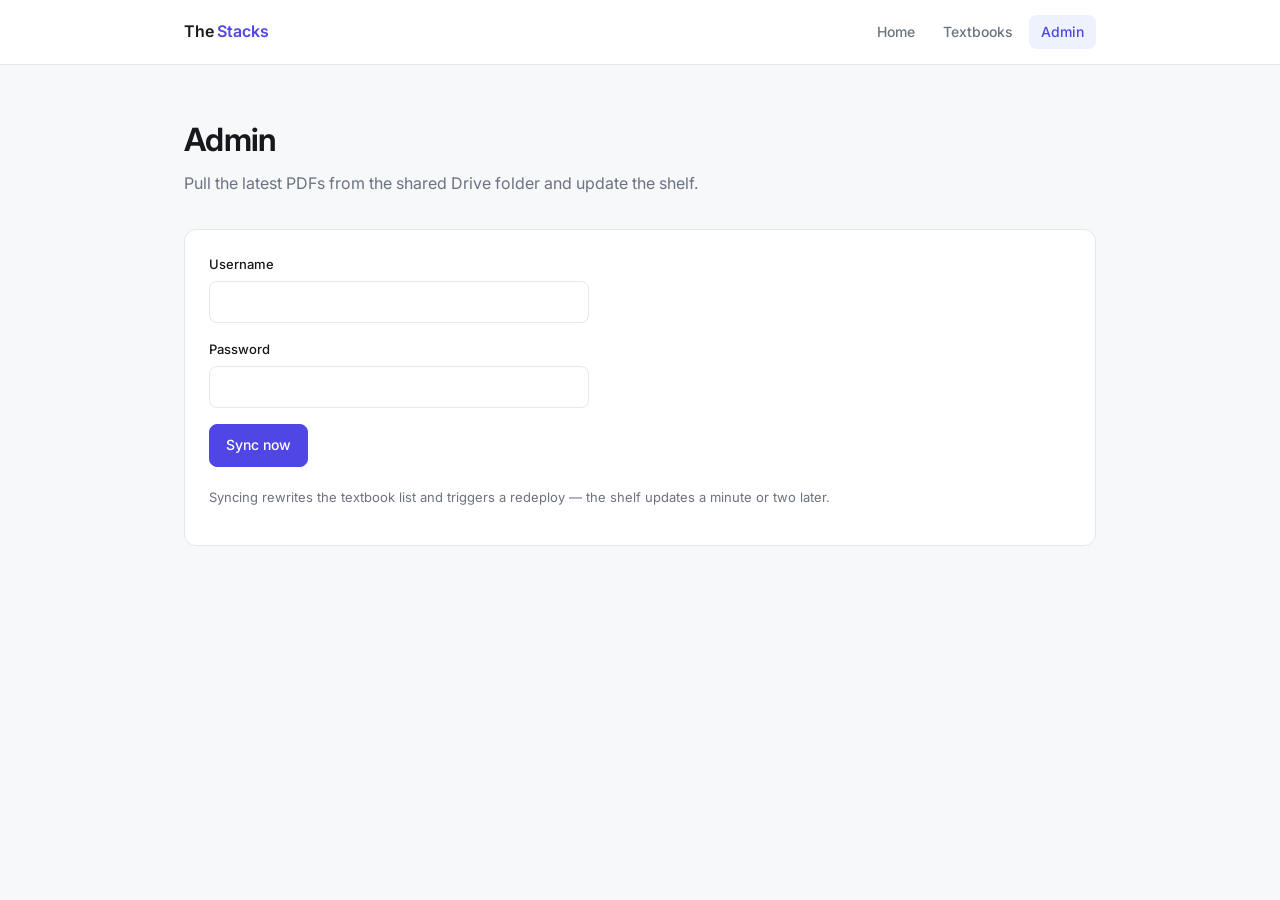
==== admin.html @ 24a78533 "Changes Co-authored-by: ThatAerospaceandTechGuy <285228385+ThatAerospaceandTechGuy@users.noreply.git" ====
<!doctype html>
<html lang="en">
<head>
<meta charset="utf-8" />
<meta name="viewport" content="width=device-width, initial-scale=1" />
<meta name="robots" content="noindex, nofollow" />
<title>Admin — The Stacks</title>
<meta name="description" content="Admin tools for The Stacks: sync the textbook list with the shared Drive folder." />
<meta property="og:title" content="Admin — The Stacks" />
<meta property="og:description" content="Sync the textbook list with the shared Drive folder." />
<meta property="og:type" content="website" />
<meta name="twitter:card" content="summary" />
<link rel="preconnect" href="https://fonts.googleapis.com" />
<link rel="preconnect" href="https://fonts.gstatic.com" crossorigin />
<link href="https://fonts.googleapis.com/css2?family=Inter:wght@400;500;600;650&display=swap" rel="stylesheet" />
<link rel="stylesheet" href="style.css" />
</head>
<body>
<header class="site-header">
  <div class="wrap">
    <a class="brand" href="index.html">The <span>Stacks</span></a>
    <nav class="nav" aria-label="Main">
      <a href="index.html">Home</a>
      <a href="textbooks.html">Textbooks</a>
      <a href="admin.html" aria-current="page">Admin</a>
    </nav>
  </div>
</header>

<main>
  <div class="wrap">
    <div class="page-head">
      <h1>Admin</h1>
      <p class="lead">Pull the latest PDFs from the shared Drive folder and update the shelf.</p>
    </div>

    <div class="card">
      <form class="form" id="form" autocomplete="off">
        <div class="field">
          <label for="user">Username</label>
          <input id="user" name="user" type="text" required />
        </div>
        <div class="field">
          <label for="pass">Password</label>
          <input id="pass" name="pass" type="password" required />
        </div>
        <button class="btn" id="submit" type="submit">Sync now</button>
      </form>
      <div class="status" id="status" role="status" aria-live="polite" hidden></div>
      <p class="note" style="margin-top:20px">
        Syncing rewrites the textbook list and triggers a redeploy — the shelf updates a minute or two later.
      </p>
    </div>
  </div>
</main>

<script>
  const form = document.getElementById("form");
  const btn = document.getElementById("submit");
  const statusEl = document.getElementById("status");

  function setStatus(kind, text) {
    statusEl.hidden = false;
    statusEl.className = "status " + kind;
    statusEl.textContent = text;
  }

  form.addEventListener("submit", async (e) => {
    e.preventDefault();
    btn.disabled = true;
    btn.textContent = "Syncing…";
    setStatus("info", "Talking to Drive and updating the list…");

    try {
      const res = await fetch("/api/sync", {
        method: "POST",
        headers: { "Content-Type": "application/json" },
        body: JSON.stringify({
          user: document.getElementById("user").value,
          pass: document.getElementById("pass").value,
        }),
      });

      let data = {};
      try { data = await res.json(); } catch (_) {}

      if (res.status === 401) {
        setStatus("err", "Wrong username or password.");
      } else if (!res.ok) {
        setStatus("err", data.message || `Sync failed (${res.status}).`);
      } else {
        const count = data.count ?? 0;
        setStatus("ok", `Synced ${count} book${count === 1 ? "" : "s"}. The shelf will update once the site redeploys.`);
        document.getElementById("pass").value = "";
      }
    } catch (_) {
      setStatus("err", "Couldn't reach the sync service. Check your connection and try again.");
    } finally {
      btn.disabled = false;
      btn.textContent = "Sync now";
    }
  });
</script>
</body>
</html>
---- style.css ----
:root {
  --accent: #4f46e5;
  --accent-dark: #4338ca;
  --accent-soft: #eef2ff;
  --bg: #f7f8fa;
  --surface: #ffffff;
  --text: #16181d;
  --muted: #6b7280;
  --border: #e6e8ec;
  --radius: 12px;
}

* { box-sizing: border-box; }

html, body {
  margin: 0;
  padding: 0;
}

body {
  font-family: "Inter", system-ui, -apple-system, "Segoe UI", sans-serif;
  background: var(--bg);
  color: var(--text);
  font-size: 15px;
  line-height: 1.6;
  -webkit-font-smoothing: antialiased;
}

.wrap {
  max-width: 960px;
  margin: 0 auto;
  padding: 0 24px;
}

/* Header */
.site-header {
  background: var(--surface);
  border-bottom: 1px solid var(--border);
}

.site-header .wrap {
  display: flex;
  align-items: center;
  justify-content: space-between;
  gap: 24px;
  height: 64px;
}

.brand {
  font-weight: 600;
  font-size: 16px;
  letter-spacing: -0.01em;
  color: var(--text);
  text-decoration: none;
}

.brand span {
  color: var(--accent);
}

.nav {
  display: flex;
  gap: 4px;
}

.nav a {
  color: var(--muted);
  text-decoration: none;
  font-size: 14px;
  font-weight: 500;
  padding: 6px 12px;
  border-radius: 8px;
}

.nav a:hover {
  color: var(--text);
  background: #f1f2f5;
}

.nav a[aria-current="page"] {
  color: var(--accent);
  background: var(--accent-soft);
}

/* Layout */
main {
  padding: 56px 0 96px;
}

h1 {
  font-size: 32px;
  line-height: 1.2;
  letter-spacing: -0.02em;
  margin: 0 0 12px;
  font-weight: 650;
}

h2 {
  font-size: 18px;
  margin: 0 0 8px;
  font-weight: 600;
}

.lead {
  color: var(--muted);
  font-size: 16px;
  max-width: 56ch;
  margin: 0 0 28px;
}

.page-head {
  margin-bottom: 32px;
}

/* Card */
.card {
  background: var(--surface);
  border: 1px solid var(--border);
  border-radius: var(--radius);
  padding: 24px;
}

.card + .card { margin-top: 16px; }

.card-grid {
  display: grid;
  grid-template-columns: repeat(auto-fit, minmax(220px, 1fr));
  gap: 16px;
  margin-top: 40px;
}

.card-grid p {
  margin: 0;
  color: var(--muted);
  font-size: 14px;
}

/* Buttons */
.btn {
  display: inline-flex;
  align-items: center;
  gap: 8px;
  background: var(--accent);
  color: #fff;
  border: 1px solid var(--accent);
  border-radius: 8px;
  padding: 9px 16px;
  font: inherit;
  font-size: 14px;
  font-weight: 500;
  cursor: pointer;
  text-decoration: none;
}

.btn:hover { background: var(--accent-dark); border-color: var(--accent-dark); }

.btn:disabled { opacity: .6; cursor: default; }

.btn-ghost {
  background: transparent;
  color: var(--accent);
  border-color: var(--border);
  padding: 6px 12px;
  font-size: 13px;
}

.btn-ghost:hover { background: var(--accent-soft); border-color: var(--accent-soft); }

/* Table */
.table-card {
  background: var(--surface);
  border: 1px solid var(--border);
  border-radius: var(--radius);
  overflow: hidden;
}

table {
  width: 100%;
  border-collapse: collapse;
}

th, td {
  text-align: left;
  padding: 14px 20px;
  border-bottom: 1px solid var(--border);
  font-size: 14px;
  vertical-align: middle;
}

th {
  font-size: 12px;
  text-transform: uppercase;
  letter-spacing: .04em;
  color: var(--muted);
  font-weight: 600;
  background: #fafbfc;
}

tbody tr:last-child td { border-bottom: none; }
tbody tr:hover { background: #fafbfc; }

td.name { font-weight: 500; }
td.num, td.date { color: var(--muted); white-space: nowrap; }
td.dl { text-align: right; }

.state {
  padding: 40px 20px;
  text-align: center;
  color: var(--muted);
  font-size: 14px;
}

.meta {
  margin-top: 12px;
  font-size: 13px;
  color: var(--muted);
}

/* Forms */
.form {
  max-width: 380px;
}

.field { margin-bottom: 16px; }

label {
  display: block;
  font-size: 13px;
  font-weight: 500;
  margin-bottom: 6px;
}

input[type="text"], input[type="password"] {
  width: 100%;
  padding: 9px 12px;
  font: inherit;
  font-size: 14px;
  border: 1px solid var(--border);
  border-radius: 8px;
  background: #fff;
  color: var(--text);
}

input:focus {
  outline: 2px solid var(--accent-soft);
  border-color: var(--accent);
}

.status {
  margin-top: 16px;
  font-size: 14px;
  padding: 10px 14px;
  border-radius: 8px;
  border: 1px solid var(--border);
}

.status.ok { background: #f0fdf4; border-color: #bbf7d0; color: #166534; }
.status.err { background: #fef2f2; border-color: #fecaca; color: #991b1b; }
.status.info { background: var(--accent-soft); border-color: #c7d2fe; color: var(--accent-dark); }
.status[hidden] { display: none; }

.note {
  color: var(--muted);
  font-size: 13px;
}

@media (max-width: 640px) {
  th.date, td.date { display: none; }
  h1 { font-size: 26px; }
}
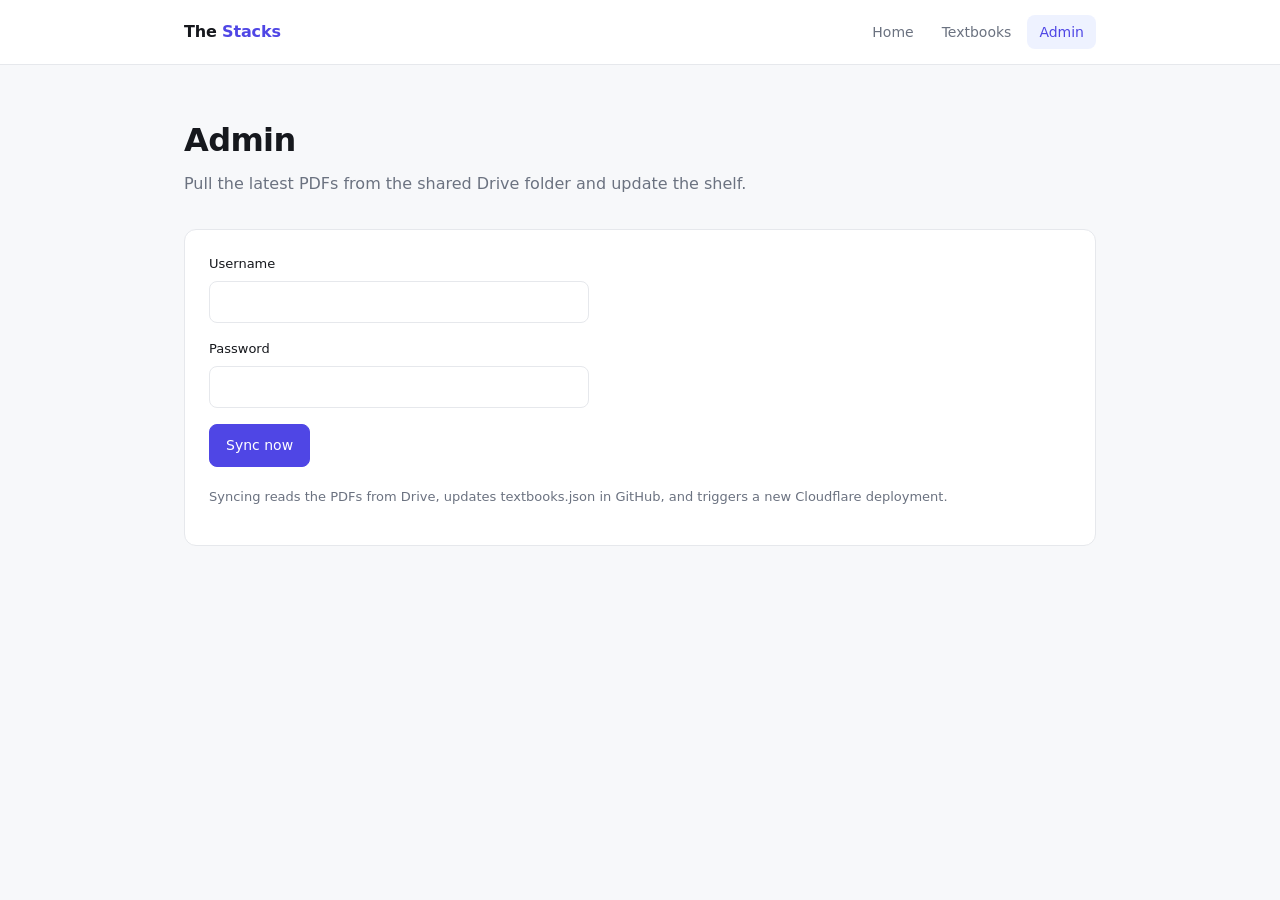
==== commit 54933166: "Restore admin sync page" ====
--- a/admin.html
+++ b/admin.html
@@ -6,13 +6,6 @@
 <meta name="robots" content="noindex, nofollow" />
 <title>Admin — The Stacks</title>
 <meta name="description" content="Admin tools for The Stacks: sync the textbook list with the shared Drive folder." />
-<meta property="og:title" content="Admin — The Stacks" />
-<meta property="og:description" content="Sync the textbook list with the shared Drive folder." />
-<meta property="og:type" content="website" />
-<meta name="twitter:card" content="summary" />
-<link rel="preconnect" href="https://fonts.googleapis.com" />
-<link rel="preconnect" href="https://fonts.gstatic.com" crossorigin />
-<link href="https://fonts.googleapis.com/css2?family=Inter:wght@400;500;600;650&display=swap" rel="stylesheet" />
 <link rel="stylesheet" href="style.css" />
 </head>
 <body>
@@ -26,14 +19,12 @@
     </nav>
   </div>
 </header>
-
 <main>
   <div class="wrap">
     <div class="page-head">
       <h1>Admin</h1>
       <p class="lead">Pull the latest PDFs from the shared Drive folder and update the shelf.</p>
     </div>
-
     <div class="card">
       <form class="form" id="form" autocomplete="off">
         <div class="field">
@@ -47,13 +38,10 @@
         <button class="btn" id="submit" type="submit">Sync now</button>
       </form>
       <div class="status" id="status" role="status" aria-live="polite" hidden></div>
-      <p class="note" style="margin-top:20px">
-        Syncing rewrites the textbook list and triggers a redeploy — the shelf updates a minute or two later.
-      </p>
+      <p class="note" style="margin-top:20px">Syncing reads the PDFs from Drive, updates textbooks.json in GitHub, and triggers a new Cloudflare deployment.</p>
     </div>
   </div>
 </main>
-
 <script>
   const form = document.getElementById("form");
   const btn = document.getElementById("submit");
@@ -90,7 +78,7 @@
         setStatus("err", data.message || `Sync failed (${res.status}).`);
       } else {
         const count = data.count ?? 0;
-        setStatus("ok", `Synced ${count} book${count === 1 ? "" : "s"}. The shelf will update once the site redeploys.`);
+        setStatus("ok", `Synced ${count} book${count === 1 ? "" : "s"}. The shelf will update after Cloudflare redeploys.`);
         document.getElementById("pass").value = "";
       }
     } catch (_) {
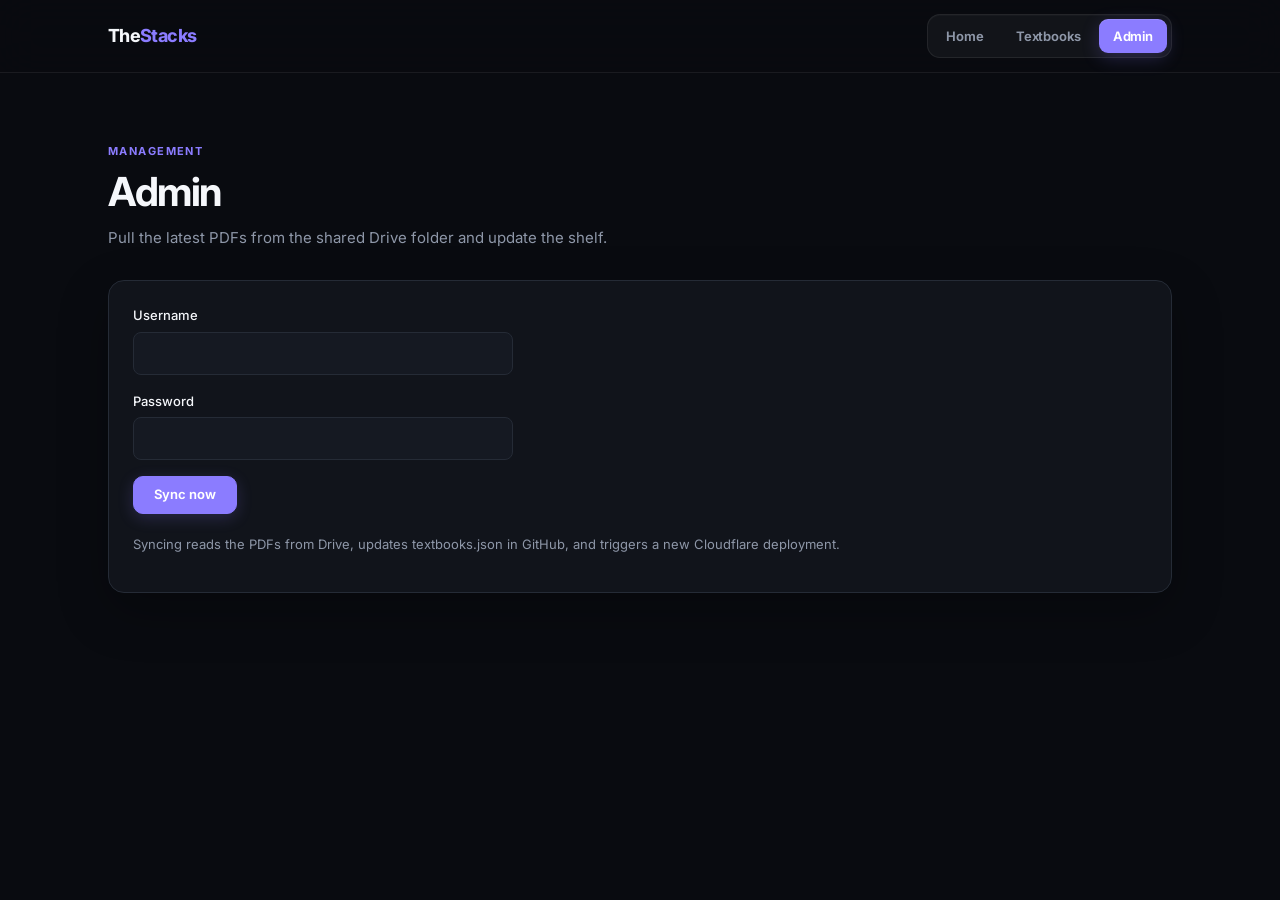
==== commit f6ae87ce: "Update admin page to use shared modern header" ====
--- a/admin.html
+++ b/admin.html
@@ -6,11 +6,14 @@
 <meta name="robots" content="noindex, nofollow" />
 <title>Admin — The Stacks</title>
 <meta name="description" content="Admin tools for The Stacks: sync the textbook list with the shared Drive folder." />
+<link rel="preconnect" href="https://fonts.googleapis.com" />
+<link rel="preconnect" href="https://fonts.gstatic.com" crossorigin />
+<link href="https://fonts.googleapis.com/css2?family=Inter:wght@400;500;600;650;700;750&display=swap" rel="stylesheet" />
 <link rel="stylesheet" href="style.css" />
 </head>
 <body>
 <header class="site-header">
-  <div class="wrap">
+  <div class="wrap header-inner">
     <a class="brand" href="index.html">The <span>Stacks</span></a>
     <nav class="nav" aria-label="Main">
       <a href="index.html">Home</a>
@@ -22,6 +25,7 @@
 <main>
   <div class="wrap">
     <div class="page-head">
+      <div class="eyebrow">MANAGEMENT</div>
       <h1>Admin</h1>
       <p class="lead">Pull the latest PDFs from the shared Drive folder and update the shelf.</p>
     </div>
@@ -35,7 +39,7 @@
           <label for="pass">Password</label>
           <input id="pass" name="pass" type="password" required />
         </div>
-        <button class="btn" id="submit" type="submit">Sync now</button>
+        <button class="btn btn-view" id="submit" type="submit">Sync now</button>
       </form>
       <div class="status" id="status" role="status" aria-live="polite" hidden></div>
       <p class="note" style="margin-top:20px">Syncing reads the PDFs from Drive, updates textbooks.json in GitHub, and triggers a new Cloudflare deployment.</p>
--- a/style.css
+++ b/style.css
@@ -1,21 +1,20 @@
 :root {
-  --accent: #4f46e5;
-  --accent-dark: #4338ca;
-  --accent-soft: #eef2ff;
-  --bg: #f7f8fa;
-  --surface: #ffffff;
-  --text: #16181d;
-  --muted: #6b7280;
-  --border: #e6e8ec;
-  --radius: 12px;
+  --accent: #8b7cff;
+  --accent-dark: #7566ee;
+  --accent-soft: rgba(139,124,255,.14);
+  --bg: #090b10;
+  --surface: #11141b;
+  --surface-2: #151922;
+  --surface-hover: #191e28;
+  --text: #f5f7fb;
+  --muted: #8e97a8;
+  --border: #252b36;
+  --radius: 16px;
+  --shadow: 0 18px 50px rgba(0,0,0,.28);
 }
 
 * { box-sizing: border-box; }
-
-html, body {
-  margin: 0;
-  padding: 0;
-}
+html, body { margin: 0; padding: 0; }
 
 body {
   font-family: "Inter", system-ui, -apple-system, "Segoe UI", sans-serif;
@@ -26,245 +25,216 @@
   -webkit-font-smoothing: antialiased;
 }
 
-.wrap {
-  max-width: 960px;
-  margin: 0 auto;
-  padding: 0 24px;
-}
-
-/* Header */
+a { color: inherit; }
+.wrap { max-width: 1120px; margin: 0 auto; padding: 0 28px; }
+
 .site-header {
-  background: var(--surface);
-  border-bottom: 1px solid var(--border);
-}
-
-.site-header .wrap {
+  background: rgba(9,11,16,.78);
+  border-bottom: 1px solid rgba(255,255,255,.07);
+  backdrop-filter: blur(20px);
+  -webkit-backdrop-filter: blur(20px);
+  position: sticky;
+  top: 0;
+  z-index: 10;
+}
+
+.header-inner {
   display: flex;
   align-items: center;
   justify-content: space-between;
   gap: 24px;
-  height: 64px;
+  height: 72px;
 }
 
 .brand {
-  font-weight: 600;
-  font-size: 16px;
-  letter-spacing: -0.01em;
+  display: inline-flex;
+  align-items: center;
+  font-weight: 750;
+  font-size: 18px;
+  letter-spacing: -.035em;
   color: var(--text);
   text-decoration: none;
-}
-
-.brand span {
-  color: var(--accent);
-}
+  white-space: nowrap;
+}
+.brand span { color: var(--accent); }
 
 .nav {
   display: flex;
+  align-items: center;
   gap: 4px;
+  padding: 4px;
+  background: rgba(255,255,255,.045);
+  border: 1px solid rgba(255,255,255,.075);
+  border-radius: 13px;
+  box-shadow: inset 0 1px 0 rgba(255,255,255,.025);
 }
 
 .nav a {
+  display: inline-flex;
+  align-items: center;
+  justify-content: center;
+  min-height: 34px;
+  padding: 0 14px;
+  border-radius: 9px;
   color: var(--muted);
   text-decoration: none;
-  font-size: 14px;
-  font-weight: 500;
-  padding: 6px 12px;
-  border-radius: 8px;
+  font-size: 13px;
+  font-weight: 650;
+  letter-spacing: -.01em;
+  transition: background .18s ease, color .18s ease, transform .18s ease;
 }
 
 .nav a:hover {
   color: var(--text);
-  background: #f1f2f5;
+  background: rgba(255,255,255,.07);
 }
 
 .nav a[aria-current="page"] {
+  color: #fff;
+  background: var(--accent);
+  box-shadow: 0 5px 18px rgba(139,124,255,.22), inset 0 1px 0 rgba(255,255,255,.12);
+}
+
+main { padding: 70px 0 100px; }
+.page-head { margin-bottom: 30px; }
+.eyebrow {
   color: var(--accent);
-  background: var(--accent-soft);
-}
-
-/* Layout */
-main {
-  padding: 56px 0 96px;
+  font-size: 11px;
+  font-weight: 700;
+  letter-spacing: .13em;
+  margin-bottom: 9px;
 }
 
 h1 {
-  font-size: 32px;
-  line-height: 1.2;
-  letter-spacing: -0.02em;
+  font-size: clamp(30px, 4vw, 40px);
+  line-height: 1.12;
+  letter-spacing: -.035em;
   margin: 0 0 12px;
-  font-weight: 650;
-}
-
-h2 {
-  font-size: 18px;
-  margin: 0 0 8px;
-  font-weight: 600;
-}
-
-.lead {
-  color: var(--muted);
-  font-size: 16px;
-  max-width: 56ch;
-  margin: 0 0 28px;
-}
-
-.page-head {
-  margin-bottom: 32px;
-}
-
-/* Card */
-.card {
-  background: var(--surface);
-  border: 1px solid var(--border);
-  border-radius: var(--radius);
-  padding: 24px;
-}
-
-.card + .card { margin-top: 16px; }
-
-.card-grid {
-  display: grid;
-  grid-template-columns: repeat(auto-fit, minmax(220px, 1fr));
-  gap: 16px;
-  margin-top: 40px;
-}
-
-.card-grid p {
-  margin: 0;
-  color: var(--muted);
-  font-size: 14px;
-}
-
-/* Buttons */
-.btn {
-  display: inline-flex;
-  align-items: center;
-  gap: 8px;
-  background: var(--accent);
-  color: #fff;
-  border: 1px solid var(--accent);
-  border-radius: 8px;
-  padding: 9px 16px;
-  font: inherit;
-  font-size: 14px;
-  font-weight: 500;
-  cursor: pointer;
-  text-decoration: none;
-}
-
-.btn:hover { background: var(--accent-dark); border-color: var(--accent-dark); }
-
-.btn:disabled { opacity: .6; cursor: default; }
-
-.btn-ghost {
-  background: transparent;
-  color: var(--accent);
-  border-color: var(--border);
-  padding: 6px 12px;
-  font-size: 13px;
-}
-
-.btn-ghost:hover { background: var(--accent-soft); border-color: var(--accent-soft); }
-
-/* Table */
+  font-weight: 700;
+}
+
+.lead { color: var(--muted); font-size: 15px; max-width: 68ch; margin: 0 0 22px; }
+
 .table-card {
   background: var(--surface);
   border: 1px solid var(--border);
   border-radius: var(--radius);
   overflow: hidden;
-}
-
-table {
-  width: 100%;
-  border-collapse: collapse;
-}
-
+  box-shadow: var(--shadow);
+}
+.table-scroll { overflow-x: auto; }
+
+table { width: 100%; border-collapse: separate; border-spacing: 0; table-layout: fixed; }
 th, td {
   text-align: left;
-  padding: 14px 20px;
+  padding: 15px 18px;
   border-bottom: 1px solid var(--border);
   font-size: 14px;
   vertical-align: middle;
 }
 
 th {
-  font-size: 12px;
+  font-size: 11px;
   text-transform: uppercase;
+  letter-spacing: .07em;
+  color: var(--muted);
+  font-weight: 700;
+  background: var(--surface-2);
+  white-space: nowrap;
+}
+
+tbody tr:last-child td { border-bottom: none; }
+tbody tr { transition: background .15s ease; }
+tbody tr:hover { background: var(--surface-hover); }
+
+td.name { font-weight: 600; min-width: 340px; }
+td.num, td.date { color: var(--muted); white-space: nowrap; }
+
+.book-title { display: flex; align-items: center; gap: 11px; min-width: 0; }
+.book-title > span:last-child { overflow-wrap: anywhere; }
+.pdf-badge {
+  flex: 0 0 auto;
+  display: inline-flex;
+  align-items: center;
+  justify-content: center;
+  min-width: 34px;
+  height: 25px;
+  padding: 0 7px;
+  border-radius: 7px;
+  background: var(--accent-soft);
+  color: #bdb5ff;
+  font-size: 10px;
+  font-weight: 800;
   letter-spacing: .04em;
-  color: var(--muted);
-  font-weight: 600;
-  background: #fafbfc;
-}
-
-tbody tr:last-child td { border-bottom: none; }
-tbody tr:hover { background: #fafbfc; }
-
-td.name { font-weight: 500; }
-td.num, td.date { color: var(--muted); white-space: nowrap; }
-td.dl { text-align: right; }
-
-.state {
-  padding: 40px 20px;
-  text-align: center;
-  color: var(--muted);
-  font-size: 14px;
-}
-
-.meta {
-  margin-top: 12px;
+}
+
+.book-col { width: auto; }
+th:nth-child(2), td:nth-child(2) { width: 100px; }
+th:nth-child(3), td:nth-child(3) { width: 145px; }
+.action-col { width: 125px; }
+.view-head, .download-head { text-align: center; }
+.action-cell { text-align: center; white-space: nowrap; }
+
+.btn {
+  display: inline-flex;
+  align-items: center;
+  justify-content: center;
+  gap: 7px;
+  min-width: 104px;
+  height: 38px;
+  border-radius: 10px;
+  padding: 0 13px;
+  font: inherit;
   font-size: 13px;
-  color: var(--muted);
-}
-
-/* Forms */
-.form {
-  max-width: 380px;
-}
-
+  font-weight: 650;
+  cursor: pointer;
+  text-decoration: none;
+  transition: .18s ease;
+}
+.btn svg { width: 15px; height: 15px; fill: none; stroke: currentColor; stroke-width: 1.9; stroke-linecap: round; stroke-linejoin: round; }
+.btn-view { background: var(--accent); color: #fff; border: 1px solid var(--accent); box-shadow: 0 4px 16px rgba(139,124,255,.2); }
+.btn-view:hover { background: var(--accent-dark); border-color: var(--accent-dark); transform: translateY(-1px); }
+.btn-download { background: #1a1f28; color: #e9ecf3; border: 1px solid #303744; }
+.btn-download:hover { background: #222832; border-color: #414a59; transform: translateY(-1px); }
+
+.state { padding: 56px 20px; text-align: center; color: var(--muted); font-size: 14px; }
+.meta { margin: 13px 2px 0; font-size: 12px; color: var(--muted); }
+
+.card { background: var(--surface); border: 1px solid var(--border); border-radius: var(--radius); padding: 24px; box-shadow: var(--shadow); }
+.card + .card { margin-top: 16px; }
+.card-grid { display: grid; grid-template-columns: repeat(auto-fit, minmax(220px, 1fr)); gap: 16px; margin-top: 40px; }
+.card-grid p { margin: 0; color: var(--muted); font-size: 14px; }
+h2 { font-size: 18px; margin: 0 0 8px; font-weight: 600; }
+.btn:disabled { opacity: .6; cursor: default; }
+.form { max-width: 380px; }
 .field { margin-bottom: 16px; }
-
-label {
-  display: block;
-  font-size: 13px;
-  font-weight: 500;
-  margin-bottom: 6px;
-}
-
-input[type="text"], input[type="password"] {
-  width: 100%;
-  padding: 9px 12px;
-  font: inherit;
-  font-size: 14px;
-  border: 1px solid var(--border);
-  border-radius: 8px;
-  background: #fff;
-  color: var(--text);
-}
-
-input:focus {
-  outline: 2px solid var(--accent-soft);
-  border-color: var(--accent);
-}
-
-.status {
-  margin-top: 16px;
-  font-size: 14px;
-  padding: 10px 14px;
-  border-radius: 8px;
-  border: 1px solid var(--border);
-}
-
-.status.ok { background: #f0fdf4; border-color: #bbf7d0; color: #166534; }
-.status.err { background: #fef2f2; border-color: #fecaca; color: #991b1b; }
-.status.info { background: var(--accent-soft); border-color: #c7d2fe; color: var(--accent-dark); }
+label { display: block; font-size: 13px; font-weight: 500; margin-bottom: 6px; }
+input[type="text"], input[type="password"] { width: 100%; padding: 9px 12px; font: inherit; font-size: 14px; border: 1px solid var(--border); border-radius: 8px; background: var(--surface-2); color: var(--text); }
+input:focus { outline: 2px solid var(--accent-soft); border-color: var(--accent); }
+.status { margin-top: 16px; font-size: 14px; padding: 10px 14px; border-radius: 8px; border: 1px solid var(--border); }
+.status.ok { background: rgba(34,197,94,.1); border-color: rgba(34,197,94,.25); color: #86efac; }
+.status.err { background: rgba(239,68,68,.1); border-color: rgba(239,68,68,.25); color: #fca5a5; }
+.status.info { background: var(--accent-soft); border-color: rgba(139,124,255,.25); color: #c8c1ff; }
 .status[hidden] { display: none; }
-
-.note {
-  color: var(--muted);
-  font-size: 13px;
-}
-
-@media (max-width: 640px) {
+.note { color: var(--muted); font-size: 13px; }
+
+@media (max-width: 760px) {
+  .wrap { padding: 0 18px; }
+  main { padding: 48px 0 70px; }
+  .header-inner { height: 64px; }
+  .nav a { padding: 0 10px; font-size: 12px; }
+  th, td { padding: 13px 12px; }
+  td.name { min-width: 280px; }
   th.date, td.date { display: none; }
-  h1 { font-size: 26px; }
-}
+  .action-col { width: 115px; }
+}
+
+@media (max-width: 500px) {
+  .brand { font-size: 16px; }
+  .nav { gap: 2px; padding: 3px; }
+  .nav a { min-height: 31px; padding: 0 8px; }
+  .btn { min-width: 92px; padding: 0 9px; }
+  .btn span { display: none; }
+  .btn svg { width: 17px; height: 17px; }
+  .action-col { width: 72px; }
+}
